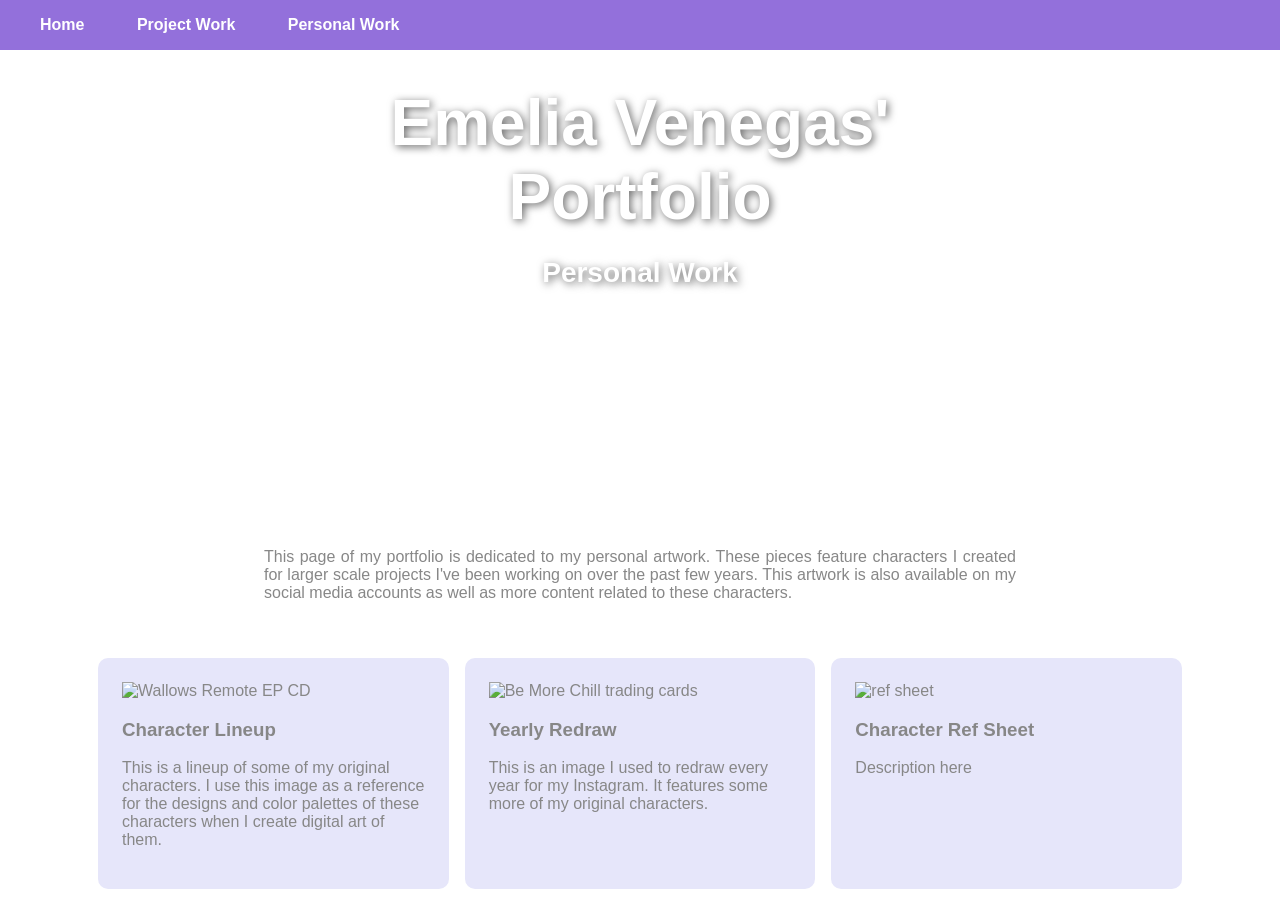
==== personal.html @ c72a60d6 "Add files via upload" ====
<!DOCTYPE html>
<html lang="en">
<head>
    <title>Portfolio</title>

    <!-- Character encoding -->
    <meta charset="UTF-8">

    <!-- Viewport settings for mobile responsiveness -->
    <meta name="viewport" content="width=device-width, initial-scale=1.0">
    <link rel="stylesheet" href="style.css">
</head>

<body>
    <!-- Navigation bar -->
    <nav>
        <a href="index.html">Home</a>
        <a href="school.html">Project Work</a>
        <a href="personal.html">Personal Work</a>
    </nav>

    <!-- Hero section with heading/subheading -->
    <div class="hero">
        <br>
        <br>
        <h1>Emelia Venegas'<br>Portfolio</h1>
        <h2>Personal Work</h2>
    </div>

    <!-- Intro paragraph -->
    <p class="intro">
        This page of my portfolio is dedicated to my personal artwork. These pieces feature characters I created for larger scale projects I've been working on over the past few years. This artwork is also available on my social media accounts as well as more content related to these characters.
    </p>

    <!-- Card container -->
    <div class="box">
        <!-- Card 1 -->
        <div class="card">
            <img src="imgs/ocs2.png" alt="Wallows Remote EP CD">
            <h3>Character Lineup</h3>
            <p>
                This is a lineup of some of my original characters. I use this image as a reference for the designs and color palettes of these characters when I create digital art of them.
            </p>
        </div>
        <!-- End of Card 1 -->

        <!-- Card 2 -->
        <div class="card">
            <img src="imgs/ocs.png" alt="Be More Chill trading cards">
            <h3>Yearly Redraw</h3>
            <p>
                This is an image I used to redraw every year for my Instagram. It features some more of my original characters.
            </p>
        </div>
        <!-- End of Card 2 -->

        <!-- Card 3 -->
        <div class="card">
            <img src="#" alt="ref sheet">
            <h3>Character Ref Sheet</h3>
            <p>
                Description here
            </p>
        </div>
        <!-- End of Card 3 -->

    </div>
    <!-- End of card container -->
</body>

</html>
---- style.css ----
* {
        box-sizing: border-box;
    }

    body {
        color: #878787;
        margin: 0;
        font-family: sans-serif;
        text-align: center;
    }

    nav {
        background: #9370DB;
        padding: 1rem;
        text-align: left;
    }

    nav a {
        color: #FFFFFF;
        text-decoration: none;
        font-size: 1rem;
        margin: 0 1.5rem; 
        font-weight: bold;
    }

    @media (max-width: 600px) {
    nav {
        text-align: center;
        padding: 0.75rem;
    }
    
    nav a {
        display: block;
        margin: 0.5rem 0;
        padding: 0.75rem;
    }
    }

    @media (min-width: 601px) and (max-width: 900px) {
    nav {
        text-align: center;
        padding: 0.3rem;
    }
    
    nav a {
        display: block;
        margin: 0.3rem 0;
        padding: 0.5rem;
    }
    }

    h1 {
        font-size: clamp(2rem, 5vw, 4.5rem);
        color: white;
        text-shadow: 2px 2px 8px rgba(0, 0, 0, 0.6);
        margin: 0;
    }

    h2 {
        font-size: clamp(1.2rem, 2.5vw, 1.75rem); 
        color: white;
        text-shadow: 2px 2px 8px rgba(0, 0, 0, 0.6);
    }

    img {
        width: 100%;
        object-fit: cover;
    }

    .hero {
        min-height: 50vh;
        background: url("imgs/sketchbook.jpg") no-repeat center;
        background-size: cover;
    }

    .intro {
        max-width: 800px;
        margin: 3rem auto;
        padding: 0 1.5rem; 
        font-size: clamp(1rem, 1.2vw, 1.25rem);
        text-align: justify;
    }

    .box {
         display: flex;
         flex-wrap: wrap;
         max-width: 1100px;
         margin: auto;
    }

    .card {  
        background: #E6E6FA;
        padding: 1.5rem;
        margin: 0.5rem;
        border-radius: 10px;
        text-align: left;
        flex: 1 1 300px;
    }
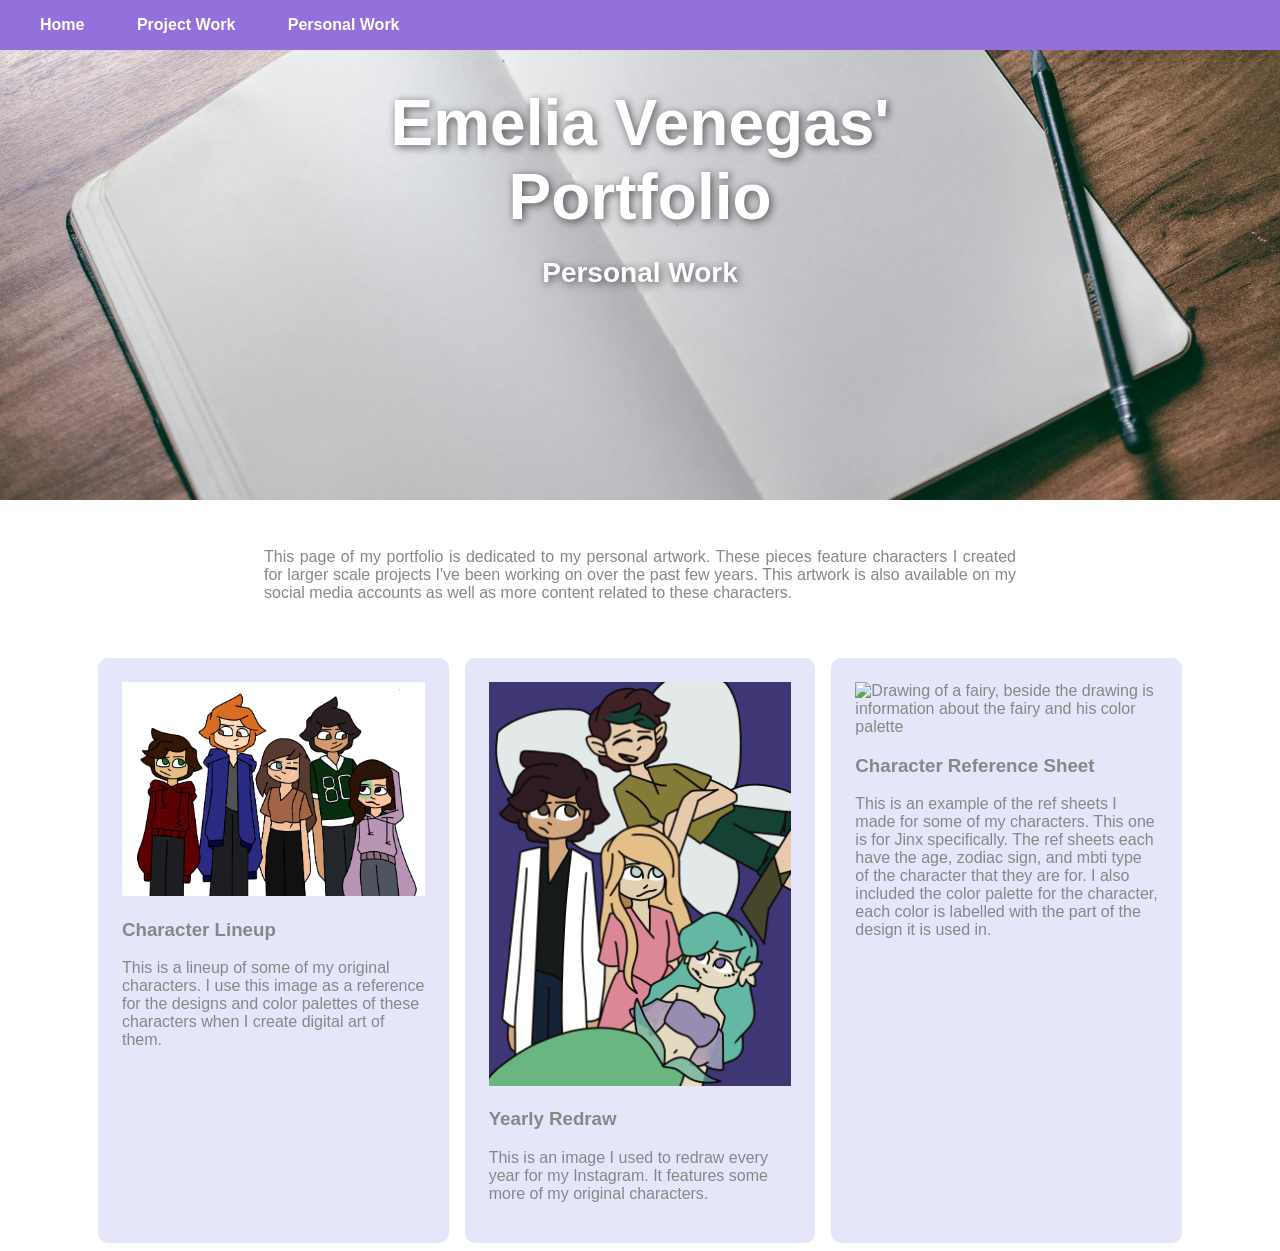
==== commit d183b9bc: "Add files via upload" ====
--- a/personal.html
+++ b/personal.html
@@ -36,7 +36,7 @@
     <div class="box">
         <!-- Card 1 -->
         <div class="card">
-            <img src="imgs/ocs2.png" alt="Wallows Remote EP CD">
+            <img src="imgs/ocs2.png" alt="A drawing of five people standing in a line">
             <h3>Character Lineup</h3>
             <p>
                 This is a lineup of some of my original characters. I use this image as a reference for the designs and color palettes of these characters when I create digital art of them.
@@ -46,7 +46,7 @@
 
         <!-- Card 2 -->
         <div class="card">
-            <img src="imgs/ocs.png" alt="Be More Chill trading cards">
+            <img src="imgs/ocs.png" alt="a drawing of four people in front of a purple background">
             <h3>Yearly Redraw</h3>
             <p>
                 This is an image I used to redraw every year for my Instagram. It features some more of my original characters.
@@ -56,10 +56,10 @@
 
         <!-- Card 3 -->
         <div class="card">
-            <img src="#" alt="ref sheet">
-            <h3>Character Ref Sheet</h3>
+            <img src="imgs/jinx.png" alt="Drawing of a fairy, beside the drawing is information about the fairy and his color palette">
+            <h3>Character Reference Sheet</h3>
             <p>
-                Description here
+                This is an example of the ref sheets I made for some of my characters. This one is for Jinx specifically. The ref sheets each have the age, zodiac sign, and mbti type of the character that they are for. I also included the color palette for the character, each color is labelled with the part of the design it is used in.
             </p>
         </div>
         <!-- End of Card 3 -->
